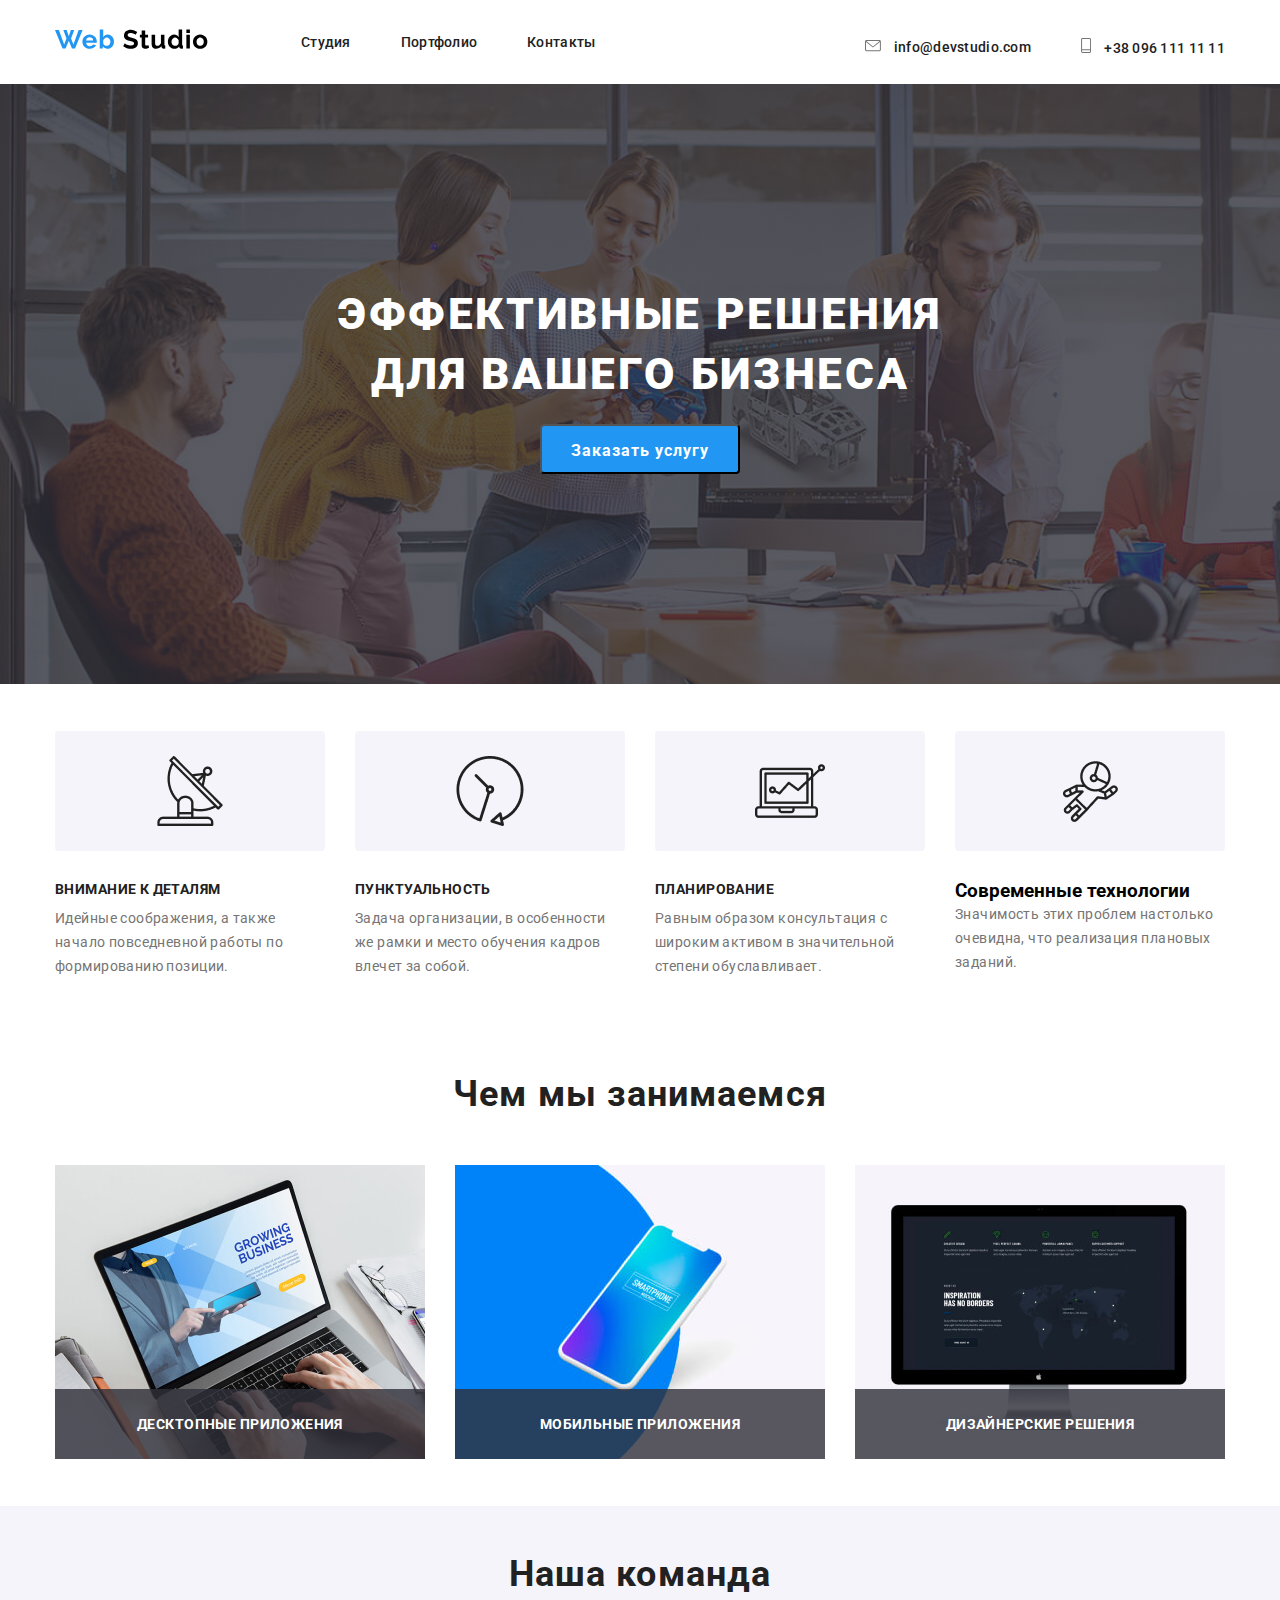
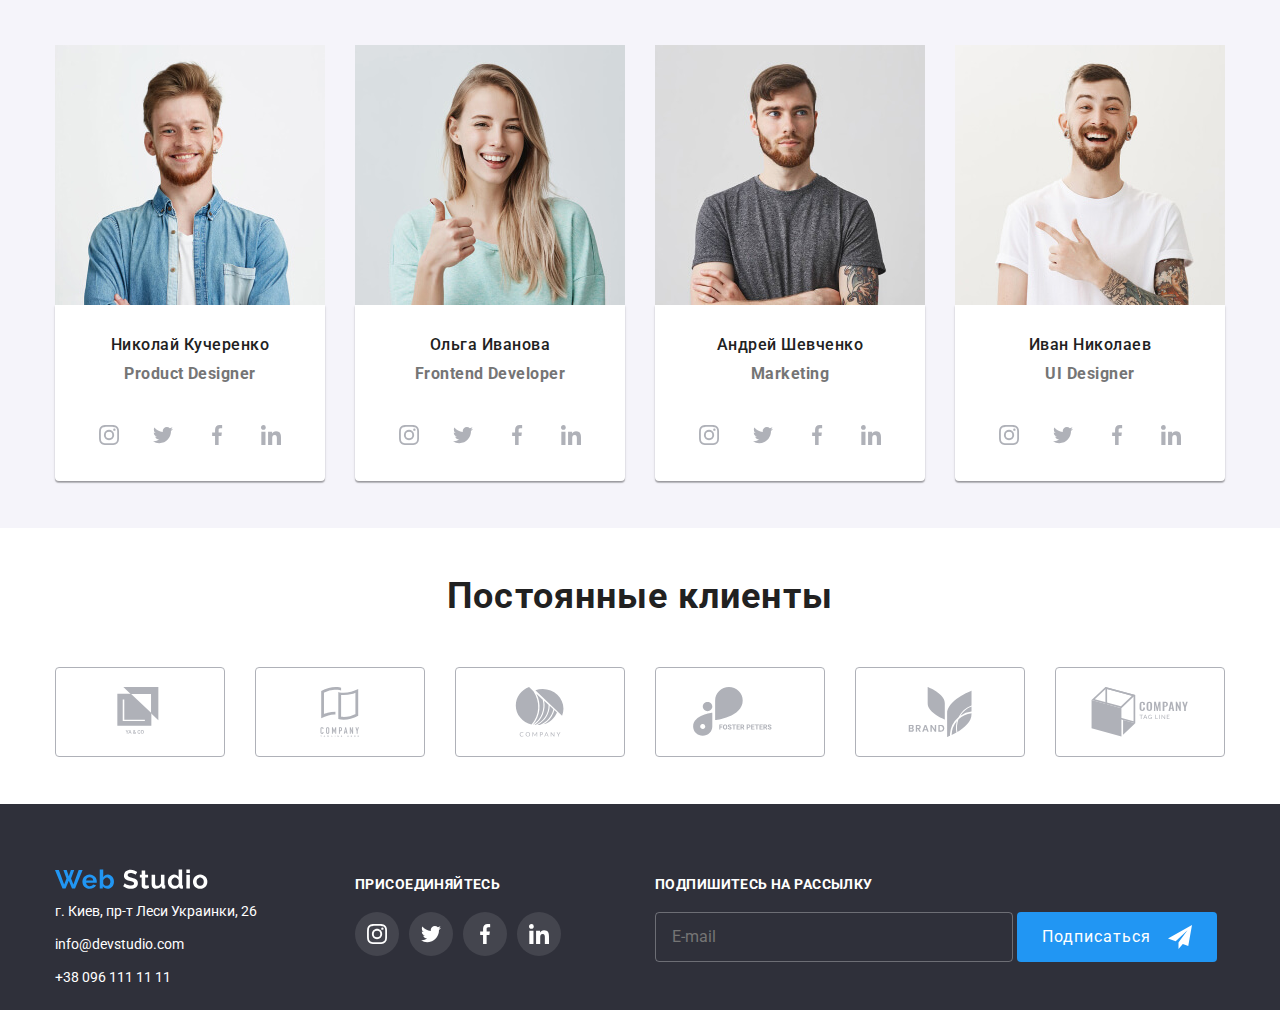
==== index.html @ 02348bcf "Add files via upload" ====
<!DOCTYPE html>
<html lang="ru">
  <head>
    <meta charset="UTF-8" />
    <meta name="viewport" content="width=device-width, initial-scale=1.0" />
    <title>Document</title>
    <link
      href="https://fonts.googleapis.com/css2?family=Roboto:wght@400;500;700;900&display=swap"
      rel="stylesheet"
    />
    <link
      rel="stylesheet"
      href="https://cdnjs.cloudflare.com/ajax/libs/modern-normalize/1.0.0/modern-normalize.css"
    />
    <link rel="stylesheet" href="./css/main.min.css" />
  </head>
  <body>
    <!--header-->
    <header class="header">
      <div class="container">
        <nav class="navigation">
          <a class="logo" href="./index.html">
           <svg width="153" height="31">
             <use href="./images/sprite.svg#icon-Web-Studio"></use>
           </svg>
          </a>
          <ul class="navigation-list list">
            <li class="navigation-list-item">
              <a class="navigation-list-link link" href="">Студия </a>
            </li>
            <li class="navigation-list-item">
              <a class="navigation-list-link link" href="./poftfolio.html"
                >Портфолио
              </a>
            </li>
            <li class="navigation-list-item">
              <a class="navigation-list-link link" href=""> Контакты</a>
            </li>
          </ul>
        </nav>
        <address class="address">
          <ul class="address-list list">
            <li class="address-list-item">
              <a class="address-list-item-mail link"
                href="mailto:info@devstudio.com">
                <svg class="mail-svg">
                  <use href="./images/sprite.svg#icon-mail"></use>
                </svg>
                info@devstudio.com
              </a>
            </li>
            <li class="address-list-item">
              <a class="address-list-item-tel link" href="tel:+380961111111"
                >
                <svg class="tel-svg">
                  <use href="./images/sprite.svg#icon-tel"></use>
                </svg>
                +38 096 111 11 11</a
              >
            </li>
          </ul>
        </address>
      </div>
    </header>
    <main>
      <!--Hero-->
      <section class="hero">
        <h1 class="hero-title">
          ЭФФЕКТИВНЫЕ РЕШЕНИЯ <br />
          ДЛЯ ВАШЕГО БИЗНЕСА
        </h1>
        <button class="modal-btn" type="button" data-modal-open >Заказать услугу</button>
      </section>
      <!--advantages-->
      <section class="advantages section">
        <div class="container">
        <h2 class="advantages-title" hidden>fff</h2>
        <ul class="advantages-list list">
          <li class="advantages-list-item">
            <div class="advantages-content first">
            
              <h3 class="subtitle">Внимание к деталям</h3>
              <p class="discription">
                Идейные соображения, а также начало повседневной работы по
                формированию позиции.
              </p>
            </div>
          </li>
          <li class="advantages-list-item">
            <div class="advantages-content second">
              <h3 class="subtitle">Пунктуальность</h3>
              <p class="discription">
                Задача организации, в особенности же рамки и место обучения
                кадров влечет за собой.
              </p>
            </div>
          </li>
          <li class="advantages-list-item">
            <div class="advantages-content third">
              <h3 class="subtitle">Планирование</h3>
              <p class="discription">
                Равным образом консультация с широким активом в значительной
                степени обуславливает.
              </p>
            </div>
          </li>
          <li class="advantages-list-item">
            <div class="advantages-content fourth">
              <h3 class="advantages-subtitle">Современные технологии</h3>
              <p class="discription">
                Значимость этих проблем настолько очевидна, что реализация
                плановых заданий.
              </p>
            </div>
          </li>
        </ul>
        </div>
      </section>
      <!--about us-->
      <section class="about section">
        <div class="container">
        <h2 class="title">Чем мы занимаемся</h2>
        <ul class="about-list list">
          <li class="about-list-item">
            <img
              src="./images/about/1.jpg"
              alt="мужские руки на клавиатуре ноутбука"
              width="370"
              height="294"
            />
            <p class="about-list-title">Десктопные приложения</p>
          </li>
          <li class="about-list-item">
            <img
              src="./images/about/2.jpg"
              alt="смартфон"
              width="370"
              height="294"
            />
            <p class="about-list-title">Мобильные приложения</p>
          </li>
          <li class="about-list-item">
            <img
              src="./images/about/3.jpg"
              alt="монитор апл"
              width="370"
              height="294"
            />
            <p class="about-list-title">Дизайнерские решения</p>
          </li>
        </ul>
        </div>
      </section>
      <!--team-->
      <section class="co-workers section">
        <div class="container">
        <h2 class="title">Наша команда</h2>
        <ul class="co-workers-list list">
          <li class="co-workers-list-item">
            <img
              src="./images/team/1.jpg"
              alt="рыжий парень с бородой"
              width="270"
              height="260"
            />
            <div class="co-worker-content">
              <h3 class="co-worker-name">Николай Кучеренко</h3>
              <p class="co-worker-description">Product Designer</p>
              <ul class="co-worker-list-discription list">
                <li class="co-worker-list-discription-item">
                  <a class="co-worker-list-discription-link link" href=""
                    >
                    <svg class="co-worker-list-discription-link-svg">
                      <use href="./images/sprite.svg#icon-instagram"></use>
                    </svg>
                  </a>
                </li>
                <li class="co-worker-list-discription-item">
                  <a class="co-worker-list-discription-link link" href=""
                    >
                    <svg class="co-worker-list-discription-link-svg">
                      <use href="./images/sprite.svg#icon-twitter"></use>
                    </svg>
                </a>
                </li>
                <li class="co-worker-list-discription-item">
                  <a class="co-worker-list-discription-link link" href="">
                    <svg class="co-worker-list-discription-link-svg">
                      <use href="./images/sprite.svg#icon-facebook"></use>
                    </svg>
                </a>
                </li>
                <li class="co-worker-list-discription-item">
                  <a class="co-worker-list-discription-link link" href=""
                    >
                    <svg class="co-worker-list-discription-link-svg">
                      <use href="./images/sprite.svg#icon-linkedin"></use>
                    </svg>
                </a>
                </li>
              </ul>
            </div>
          </li>
          <li class="co-workers-list-item">
            <img
              src="./images/team/2.jpg"
              alt="рыжий парень с бородой"
              width="270"
              height="260"
            />
            <div class="co-worker-content">
            <h3 class="co-worker-name">Ольга Иванова</h3>
            <p class="co-worker-description">Frontend Developer</p>
            <ul class="co-worker-list-discription list">
              <li class="co-worker-list-discription-item">
                <a class="co-worker-list-discription-link link" href="">
                  <svg class="co-worker-list-discription-link-svg">
                    <use href="./images/sprite.svg#icon-instagram"></use>
                  </svg>
                </a>
              </li>
              <li class="co-worker-list-discription-item">
                <a class="co-worker-list-discription-link link" href="">
                  <svg class="co-worker-list-discription-link-svg">
                    <use href="./images/sprite.svg#icon-twitter"></use>
                  </svg>
                </a>
              </li>
              <li class="co-worker-list-discription-item">
                <a class="co-worker-list-discription-link link" href="">
                  <svg class="co-worker-list-discription-link-svg">
                    <use href="./images/sprite.svg#icon-facebook"></use>
                  </svg>
                </a>
              </li>
              <li class="co-worker-list-discription-item">
                <a class="co-worker-list-discription-link link" href="">
                  <svg class="co-worker-list-discription-link-svg">
                    <use href="./images/sprite.svg#icon-linkedin"></use>
                  </svg>
                </a>
              </li>
            </ul>
            </div>
          </li>
          <li class="co-workers-list-item">
            <img
              src="./images/team/3.jpg"
              alt="рыжий парень с бородой"
              width="270"
              height="260"
            />
            <div class="co-worker-content">
            <h3 class="co-worker-name">Андрей Шевченко</h3>
            <p class="co-worker-description">Marketing</p>
            <ul class="co-worker-list-discription list">
              <li class="co-worker-list-discription-item">
                <a class="co-worker-list-discription-link link" href="">
                  <svg class="co-worker-list-discription-link-svg">
                    <use href="./images/sprite.svg#icon-instagram"></use>
                  </svg>
                </a>
              </li>
              <li class="co-worker-list-discription-item">
                <a class="co-worker-list-discription-link link" href="">
                  <svg class="co-worker-list-discription-link-svg">
                    <use href="./images/sprite.svg#icon-twitter"></use>
                  </svg>
                </a>
              </li>
              <li class="co-worker-list-discription-item">
                <a class="co-worker-list-discription-link link" href="">
                  <svg class="co-worker-list-discription-link-svg">
                    <use href="./images/sprite.svg#icon-facebook"></use>
                  </svg>
                </a>
              </li>
              <li class="co-worker-list-discription-item">
                <a class="co-worker-list-discription-link link" href="">
                  <svg class="co-worker-list-discription-link-svg">
                    <use href="./images/sprite.svg#icon-linkedin"></use>
                  </svg>
                </a>
              </li>
            </ul>
          </li>
          <li class="co-workers-list-item">
            <img
              src="./images/team/4.jpg"
              alt="рыжий парень с бородой"
              width="270"
              height="260"
            />
            <div class="co-worker-content">
            <h3 class="co-worker-name">Иван Николаев</h3>
            <p class="co-worker-description">UI Designer</p>
            <ul class="co-worker-list-discription list">
              <li class="co-worker-list-discription-item">
                <a class="co-worker-list-discription-link link" href="">
                  <svg class="co-worker-list-discription-link-svg">
                    <use href="./images/sprite.svg#icon-instagram"></use>
                  </svg>
                </a>
              </li>
              <li class="co-worker-list-discription-item">
                <a class="co-worker-list-discription-link link" href="">
                  <svg class="co-worker-list-discription-link-svg">
                    <use href="./images/sprite.svg#icon-twitter"></use>
                  </svg>
                </a>
              </li>
              <li class="co-worker-list-discription-item">
                <a class="co-worker-list-discription-link link" href="">
                  <svg class="co-worker-list-discription-link-svg">
                    <use href="./images/sprite.svg#icon-facebook"></use>
                  </svg>
                </a>
              </li>
              <li class="co-worker-list-discription-item">
                <a class="co-worker-list-discription-link link" href="">
                  <svg class="co-worker-list-discription-link-svg">
                    <use href="./images/sprite.svg#icon-linkedin"></use>
                  </svg>
                </a>
              </li>
            </ul>
          </li>
          </div>
        </ul>
      </section>
      </div>
      <!--clients-->
      <section class="clients section">
        <div class="container">
        <h2 class="title">Постоянные клиенты</h2>
        <ul class="clients-list list">
          <li class="clients-list-item">
            <a class="clients-list-link link" href="">
            <svg class="clients-list-svg">
              <use href="./images/sprite.svg#icon-logo-1"></use>
            </svg>
            </a>
          </li>
          <li class="clients-list-item">
            <a class="clients-list-link link" href="">
            <svg class="clients-list-svg">
              <use href="./images/sprite.svg#icon-logo-2"></use>
            </svg>
            </a>
          </li>
          <li class="clients-list-item">
            <a class="clients-list-link link" href="">
            <svg class="clients-list-svg">
              <use href="./images/sprite.svg#icon-logo-3"></use>
            </svg>
            </a>
          </li>
          <li class="clients-list-item">
            <a class="clients-list-link link" href="">
            <svg class="clients-list-svg">
              <use href="./images/sprite.svg#icon-logo-4"></use>
            </svg>
            </a>
          </li>
          <li class="clients-list-item">
            <a class="clients-list-link link" href="">
            <svg class="clients-list-svg">
              <use href="./images/sprite.svg#icon-logo-5"></use>
            </svg>
            </a>
          </li>
          <li class="clients-list-item">
            <a class="clients-list-link link" href="">
          <svg class="clients-list-svg">
            <use href="./images/sprite.svg#icon-logo-6"></use>
          </svg>
          </a>
          </li>
        </ul>
        </div>
      </section>
    </main>
    <footer class="footer">
      <div class="container">
        <div class="address-footer">
          <a class="logo" href="./index.html">
           <svg class="logo-img-svg">
            <use href="./images/sprite.svg#icon-web-footer"></use>
          </svg>
          </a>
          <address class="address-footer-description">
            <p class="address-fact">г. Киев, пр-т Леси Украинки, 26</p>
            <ul class="address-list-footer list">
              <li class="address-list-item">
                <a class="address-list-item-mail-foter link" href="mailto:info@devstudio.com">info@devstudio.com</a>
              </li>
              <li class="address-list-item">
                <a class="address-list-item-tel-footer link" href="tel:+380961111111">+38 096 111 11 11</a>
              </li>
            </ul>
          </address>
        </div>
        <div class="subscription-social">
          <h3 class="social-title">присоединяйтесь</h3>
            <ul class="subscription-list list">
              <li class="subscription-list-item">
               <a class="subscription-social-link link" href="">
                <svg class="subscription-social-link-svg">
                  <use href="./images/sprite.svg#icon-instagram-footer"></use>
                </svg>
              </a>
            </li>
            <li class="subscription-list-item">
              <a class="subscription-social-link link" href="">
                <svg class="subscription-social-link-svg">
                  <use href="./images/sprite.svg#icon-twitter-footer"></use>
                </svg>
              </a>
            </li>
            <li class="subscription-list-item">
              <a class="subscription-social-link link" href="">
                <svg class="subscription-social-link-svg">
                  <use href="./images/sprite.svg#icon-facebook-footer"></use>
                </svg>
              </a>
            </li>
            <li class="subscription-list-item">
              <a class="subscription-social-link link" href="">
                <svg class="subscription-social-link-svg">
                  <use href="./images/sprite.svg#icon-linkedin-footer"></use>
                </svg>
              </a>
            </li>
          </ul>
        </div>
        <div class="subscription">
          <h3 class="subscription-title">Подпишитесь на рассылку</h3>
          <form action="" class="subscription-form">
            <input type="email" name="email" class="subscription-input" placeholder="E-mail" size="40" />
            <button  type="submit" class="subscription-btn">
            <span class="subscription-btn-text">
              <p>Подписаться</p>
            <svg class="subscription-btn-svg">
            <use href="./images/sprite.svg#icon-send"></use>
          </svg>
          </form>
          
        </span>
          </button>
        </div>
      </div>
    </footer> 
    <div class="backdrop is-hidden" data-modal >
      <div class="modal">
        <h2 class="modal-title">Оставьте свои данные, мы вам перезвоним</h2>
        <button type="button" class="close-btn" data-modal-close>
          <svg class="modal-btn-svg" width="12" height="12">
            <use href="./images/sprite.svg#icon-Vector"></use>
          </svg>
        </button>
        <form action="#" class="modal-form">
          <label class="modal-form-field">
            Имя*
            <div class="modal-form-field-wrapper">
              <input type="text" name="user-name" class="modal-form-input" placeholder="Имя" required>
            <svg class="modal-form-svg" width="12" height="12">
              <use href="./images/sprite.svg#icon-name"></use>
            </svg>
            </div>
          </label>
          <label class="modal-form-field">
            Телефон*
            <span class="modal-form-field-wrapper">
             <input type="tel" name="user-phone" class="modal-form-input" placeholder="Телефон" required>
              <svg class="modal-form-svg" width="13" height="13">
                <use href="./images/sprite.svg#icon-tel"></use>
              </svg>
            </span>
            </label>
          <label class="modal-form-field">
            Почта*
            <span class="modal-form-field-wrapper">
            <input type="email" name="email" class="modal-form-input" placeholder="Почта" required>
            <svg class="modal-form-svg" width="15" height="12">
              <use href="./images/sprite.svg#icon-mail"></use>
            </svg>
            </span>
          </label>
          <label class="modal-form-field" for="user-massege">
            Комментарий
          </label> 
            <span class="modal-form-field-wrapper">
               <textarea name="user-massege" id="user-massege" class="modal-form-massege" placeholder="Комментарий"></textarea>
            </span>
          
         <input type="checkbox" id="check-policy" name="user-policy" value="accept-policy" class="modal-form-policy visually-hidden">
          <label class="modal-form-policy-lable" for="check-policy">
            Соглашаюсь с рассылкой и принимаю <a href="">Условия договора</a>
          </label>
         <button type="submit" class="modal-form-btn">Отправить</button>
        </form>
       
      </div>
    </div>
    <script src="./js/modal.js"></script>
  </body>
</html>
---- css/main.min.css ----
.visually-hidden{position:absolute !important;clip:rect(1px 1px 1px 1px);clip:rect(1px, 1px, 1px, 1px);padding:0 !important;border:0 !important;height:1px !important;width:1px !important;overflow:hidden}*,*::before,*::after{margin:0;padding:0}body{font-family:"Roboto",sans-serif;font-style:normal}.list{list-style:none}.link{text-decoration:none}.address{font-style:normal}img{display:block}.section{padding-top:47px;padding-bottom:47px}.container{width:1200px;padding:0 15px;margin:0 auto}.title{font-weight:700;font-size:36px;line-height:1.167;text-align:center;letter-spacing:0.03em;color:#212121}.subtitle{font-weight:700;font-size:14px;line-height:1.143;letter-spacing:0.03em;text-transform:uppercase;color:#212121}.discription{font-weight:400;font-size:14px;line-height:1.714;letter-spacing:0.03em;color:#757575}.backdrop{position:fixed;top:0px;left:0px;width:100%;height:100%;background-color:rgba(0,0,0,0.5);transition:all 550ms linear}.backdrop.is-hidden{opacity:0;visibility:hidden;pointer-events:none;transition:all 500ms linear 500ms}.backdrop.is-hidden .modal{transform:translate(-50%, -50%) scale(0);transition:all 500ms linear 0ms}.modal{position:absolute;top:50%;left:50%;transform:translate(-50%, -50%) scale(1);width:528px;height:581px;background-color:#fff;transition:all 300ms linear 500ms;padding:40px}.modal-btn-svg{width:11px;height:11px;fill:#000}.close-btn{position:absolute;width:30px;height:30px;top:10px;right:9px;background:#ffffff;border:1px solid rgba(0,0,0,0.1);border-radius:100%}.close-btn:hover .modal-btn-svg{fill:#2196f3;transition:color 250ms cubic-bezier(0.4, 0, 0.2, 1)}.modal-form{display:flex;flex-direction:column}.modal-form-field,.modal-form-massege{display:block;font-family:Roboto;font-style:normal;font-weight:400;font-size:12px;line-height:1.167;color:#757575}.modal-form-input:focus,.modal-form-massege:focus{outline:none;border:1px solid #2196f3}.modal-form-input:focus+.modal-form-svg{fill:#2196f3}.modal-form-field-wrapper{display:block;position:relative;margin-top:4px;margin-bottom:10px}.modal-form-input{display:block;width:100%;height:40px;border:1px solid rgba(33,33,33,0.2);border-radius:4px;padding-left:42px}.modal-form-massege{width:100%;height:120px;border:1px solid rgba(33,33,33,0.2);border-radius:4px;resize:none;margin-top:4px;padding-left:16px;padding-top:12px}.modal-form-svg{position:absolute;left:19px;bottom:14px;fill:#000}.modal-form-policy-lable::before{display:inline-block;width:16px;height:15px;content:"";background-image:url(../images/check.png);border-radius:2px}.modal-form-policy:checked+.modal-form-policy-lable::before{background-image:url(../images/check_on.png);background-position:center;background-color:#2196f3;background-repeat:no-repeat}.modal-form-policy-lable{text-decoration-skip:none;font-family:Roboto;font-style:normal;font-weight:400;font-size:14px;line-height:1.714;color:#757575}.header .container{display:flex;align-items:center}.header .address{margin-left:auto}.navigation{display:flex;align-items:center}.navigation-list,.address-list{display:flex;align-items:center}.logo{padding-top:24px;padding-bottom:25px;margin-right:93px}.navigation-list-item:not(:last-child),.address-list-item:not(:last-child){margin-right:50px}.navigation-list-link{position:relative;display:flex;flex-direction:column;align-items:center}.navigation-list-link:hover::after{position:absolute;top:38px;width:100%;content:"";height:4px;background:#2196f3;border-radius:2px}.mail-svg{width:16px;height:12px;margin-right:10px;fill:#757575}.tel-svg{width:10px;height:15px;margin-right:10px;fill:#757575}.address-list-item:hover .mail-svg,.address-list-item:hover .tel-svg{fill:#2196f3;transition:color 250ms cubic-bezier(0.4, 0, 0.2, 1)}.address-list-item{display:flex;align-items:flex-end}.navigation-list-link,.address-list-item-mail,.address-list-item-tel{font-weight:500;font-style:normal;font-size:14px;line-height:1.143;letter-spacing:0.02em;color:#212121;transition:color 250ms cubic-bezier(0.4, 0, 0.2, 1)}.navigation-list-link:hover,.navigation-list-link:focus,.address-list-item-mail:hover,.address-list-item-mail:focus,.address-list-item-tel:hover,.address-list-item-tel:focus{color:#2196f3}.hero .container{display:flex}.hero{text-align:center;height:600px;background-image:linear-gradient(rgba(47,48,58,0.8), rgba(47,48,58,0.8)),url(../images/hero/header.jpg)}.hero-title{font-weight:900;font-size:44px;line-height:1.364;letter-spacing:0.06em;text-transform:uppercase;padding-top:200px;color:#ffffff}.modal-btn,.modal-form-btn{font-family:"Roboto", sans-serif;font-style:normal;font-weight:700;font-size:16px;line-height:1.875;align-items:center;letter-spacing:0.06em;margin-top:20px;width:200px;height:50px;background:#2196f3;color:#ffffff;border-radius:4px;padding:10px 25px}.modal-title{font-family:Roboto;font-style:normal;font-weight:700;font-size:20px;line-height:1.15;text-align:center;color:#212121;margin-bottom:30px}.advantages .subtitle{margin-bottom:10px}.advantages-list{display:flex;justify-content:space-between}.first::before{background-image:url("../images/advantages/1.png");display:block;content:"";width:270px;height:120px;background-color:#f5f4fa;margin-bottom:30px;background-repeat:no-repeat;background-position:center;border-radius:4px}.second::before{background-image:url("../images/advantages/2.png");display:block;content:"";width:270px;height:120px;background-color:#f5f4fa;margin-bottom:30px;background-repeat:no-repeat;background-position:center;border-radius:4px}.third::before{background-image:url("../images/advantages/3.png");display:block;content:"";width:270px;height:120px;background-color:#f5f4fa;margin-bottom:30px;background-repeat:no-repeat;background-position:center;border-radius:4px}.fourth::before{background-image:url("../images/advantages/4.png");display:block;content:"";width:270px;height:120px;background-color:#f5f4fa;margin-bottom:30px;background-repeat:no-repeat;background-position:center;border-radius:4px}.advantages-list-item{width:270px}.advantages-img-icon{text-align:center;margin-bottom:10px}.about .title{margin-bottom:50px}.about-list{display:flex;justify-content:space-between}.about-list-item{position:relative;width:370px}.about-list-title{position:absolute;bottom:0;left:0;width:370px;height:70px;font-weight:700;font-size:14px;line-height:1.143;text-align:center;letter-spacing:0.03em;text-transform:uppercase;color:#fff;background-color:rgba(47,48,58,0.8);padding-top:27px}.co-workers{background-color:#f5f4fa}.co-workers .title{margin-bottom:50px}.co-workers-list{display:flex;justify-content:space-between}.co-worker-name{font-weight:500;font-size:16px;line-height:1.188;text-align:center;letter-spacing:0.03em;color:#212121;margin-bottom:10px}.co-worker-description{font-weight:700;font-size:16px;line-height:19px;text-align:center;letter-spacing:0.03em;color:#757575;margin-bottom:30px}.co-worker-list-discription{display:flex;margin-left:32px;margin-right:32px;justify-content:space-between}.co-worker-content{padding-top:30px;background:#ffffff;box-shadow:0px 1px 3px rgba(0,0,0,0.12),0px 1px 1px rgba(0,0,0,0.14),0px 2px 1px rgba(0,0,0,0.2);border-radius:0px 0px 4px 4px;padding-bottom:24px}.co-worker-list-discription-link{display:flex;align-items:center;justify-content:center;width:44px;height:44px;border-radius:50px;cursor:pointer;transition:background-color 250ms cubic-bezier(0.4, 0, 0.2, 1)}.co-worker-list-discription-link:hover,.co-worker-list-discription-link:focus{background-color:#2196f3}.co-worker-list-discription-link-svg{width:20px;height:20px;fill:#afb1b8;transition:fill 250ms cubic-bezier(0.4, 0, 0.2, 1)}.co-worker-list-discription-link:hover .co-worker-list-discription-link-svg{fill:#ffffff}.clients-list{display:flex;justify-content:space-between}.clients .title{margin-bottom:50px}.clients-list-link{display:flex;align-items:center;width:170px;height:90px;border:1px solid #afb1b8;box-sizing:border-box;border-radius:4px;transition:border-color 250ms cubic-bezier(0.4, 0, 0.2, 1)}.clients-list-svg{height:50px;fill:#afb1b8;transition:fill 250ms cubic-bezier(0.4, 0, 0.2, 1)}.clients-list-item:hover .clients-list-svg{fill:#2196f3}.clients-list-link:hover{border-color:#2196f3}.clients-list-link:hover .clients-list-svg{fill:#2196f3}.footer{background:#2f303a}.footer .container{display:flex}.logo-img-svg{width:153px;height:31px}.address-footer{width:231px;margin-top:60px;margin-bottom:20px;margin-right:69px}.address-fact{font-weight:normal;font-style:normal;font-size:14px;line-height:1.714;color:#ffffff}.address-list-item{margin-top:9px}.address-list-item-mail-foter,.address-list-item-tel-footer{color:#ffffff;transition:color 250ms cubic-bezier(0.4, 0, 0.2, 1)}.address-list-item-mail-foter:hover,.address-list-item-tel-footer:hover{color:#2196f3}.address-footer-description{font-family:"Roboto", sans-serif;font-style:normal;font-weight:400;font-size:14px;line-height:1.714;color:#ffffff}.subscription-social{width:206px;margin-top:72px;margin-right:94px}.social-title{font-weight:700;font-size:14px;line-height:1.143;letter-spacing:0.03em;text-transform:uppercase;color:#ffffff;margin-bottom:20px}.subscription-title{font-weight:700;font-size:14px;line-height:1.143;letter-spacing:0.03em;text-transform:uppercase;color:#ffffff;margin-right:12px}.subscription{margin-top:72px;width:570px}.subscription-btn{font-family:"Roboto", sans-serif;font-style:normal;font-weight:400;font-size:16px;line-height:1.875;align-items:center;letter-spacing:0.06em;margin-top:20px;width:200px;height:50px;background:#2196f3;border-radius:4px;border:0px;padding:10px 25px;color:#ffffff}.subscription-btn-svg{width:24px;height:24px;margin-left:10px;fill:#ffffff}.subscription-btn-text{display:inline-block;display:flex;align-items:center;justify-content:space-between}.subscription-input{width:358px;height:50px;border-radius:4px;border:1px solid rgba(255,255,255,0.3);box-sizing:border-box;background-color:transparent;padding-left:16px;color:#fff}.subscription-input:hover,.subscription-input:focus{border:1px solid #2196f3}.subscription-list{display:flex;justify-content:space-between}.subscription-social-link{display:flex;align-items:center;justify-content:center;width:44px;height:44px;border-radius:50px;background-color:rgba(255,255,255,0.1);transition:background-colo 250ms cubic-bezier(0.4, 0, 0.2, 1)}.subscription-social-link:hover{background-color:#2196f3}.subscription-social-link-svg{width:20px;height:20px;fill:#fff}
/*# sourceMappingURL=main.min.css.map */
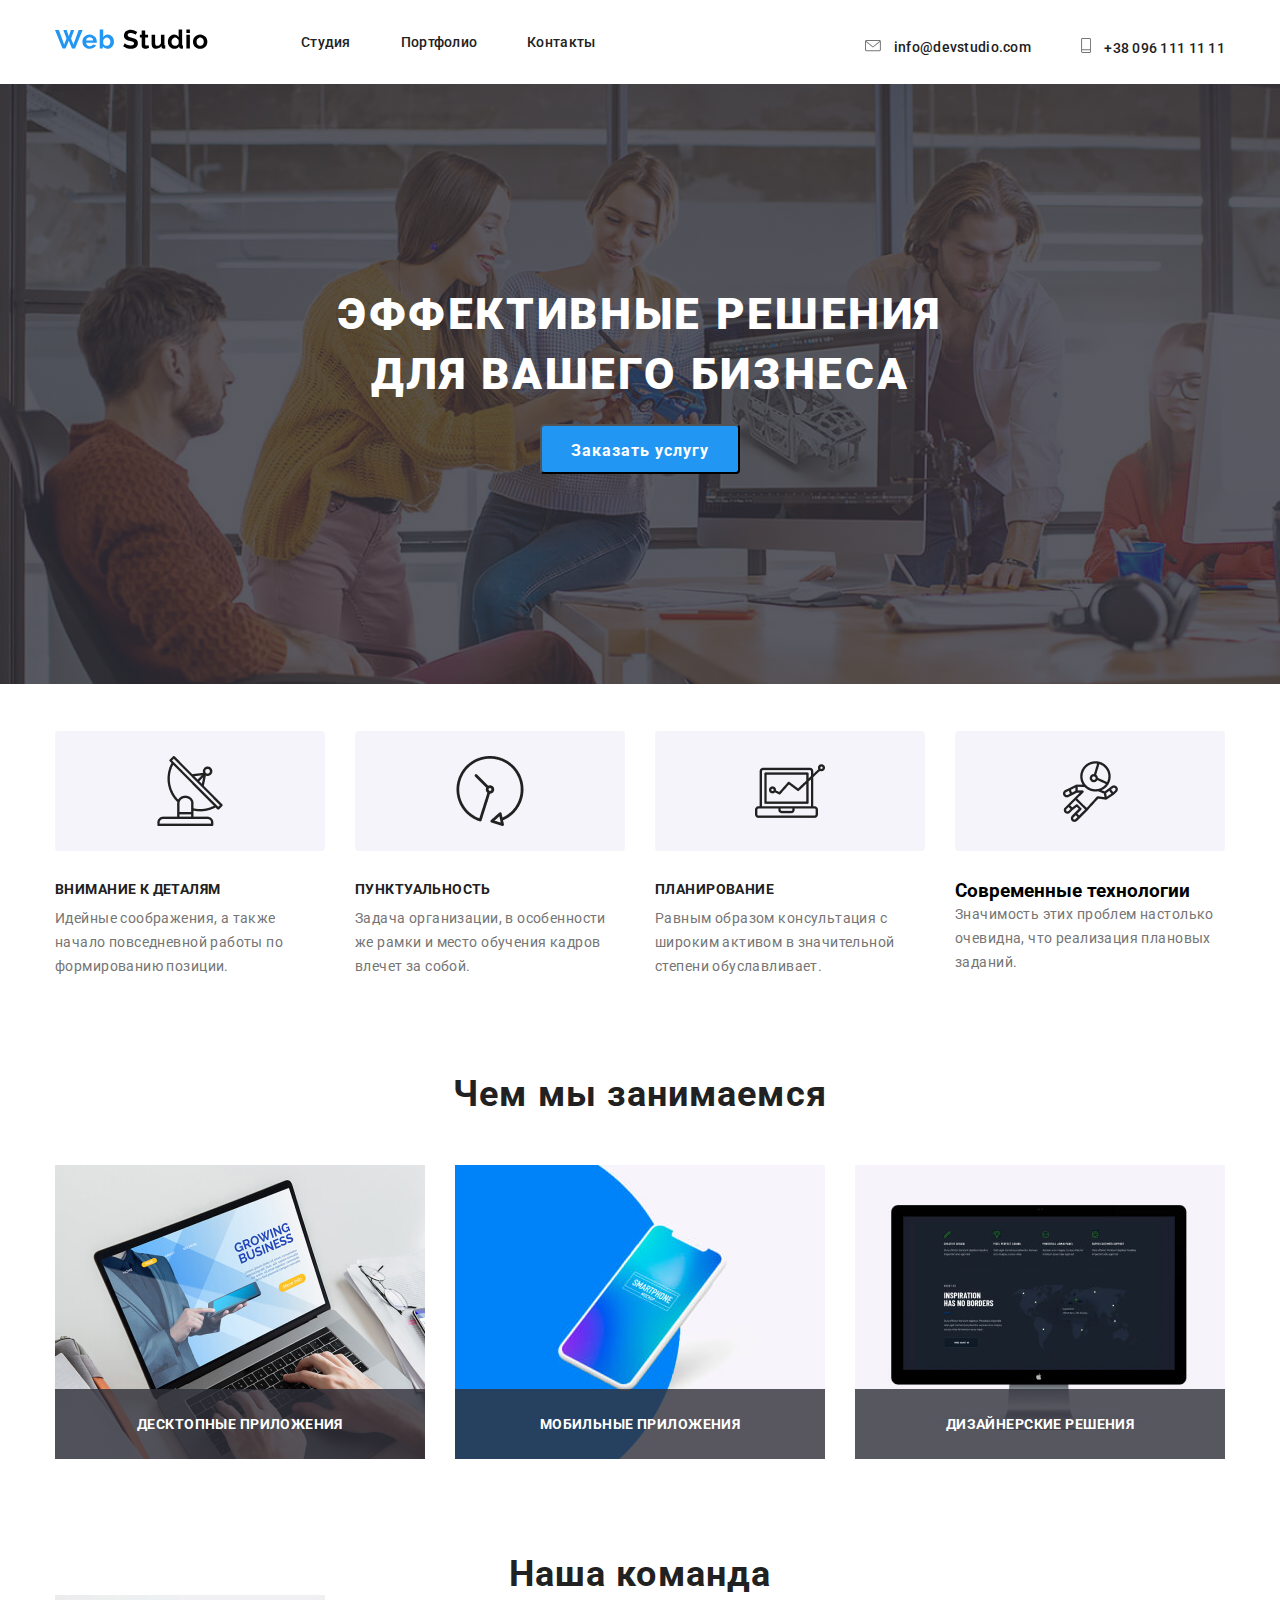
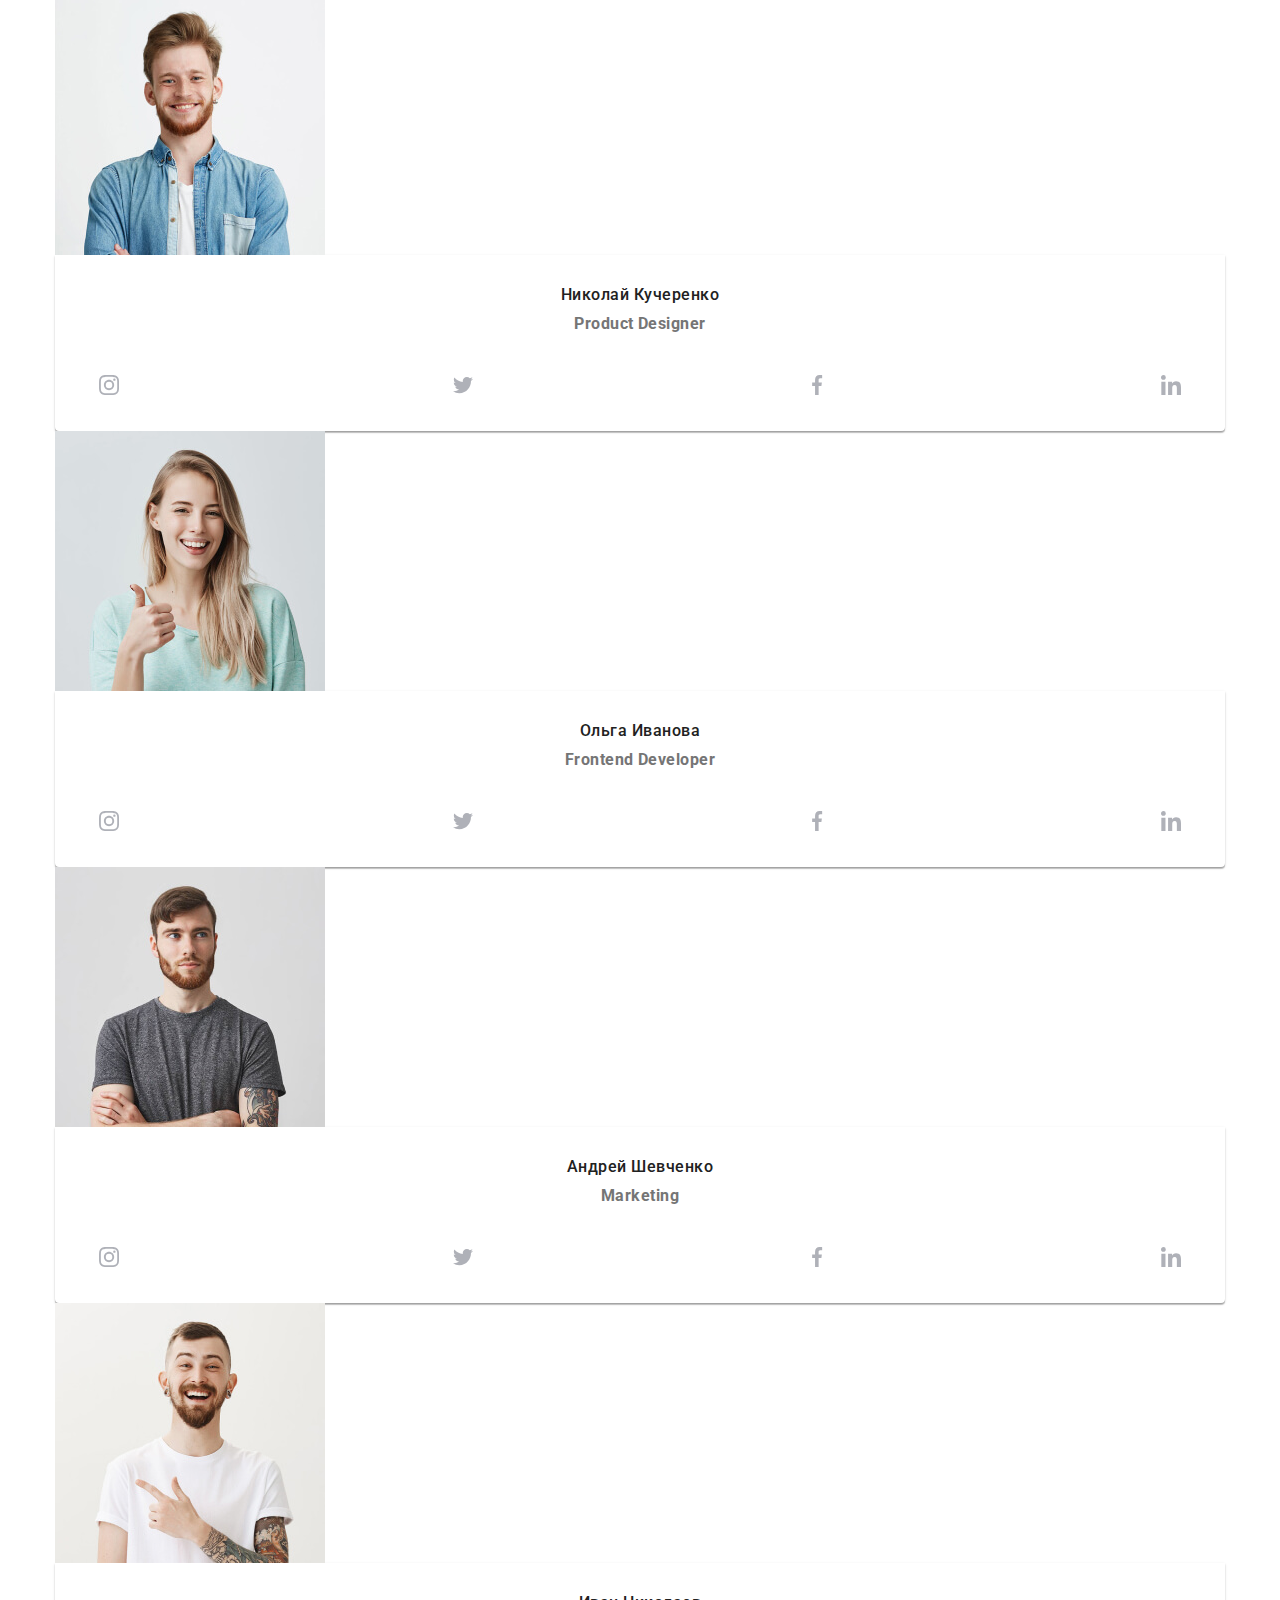
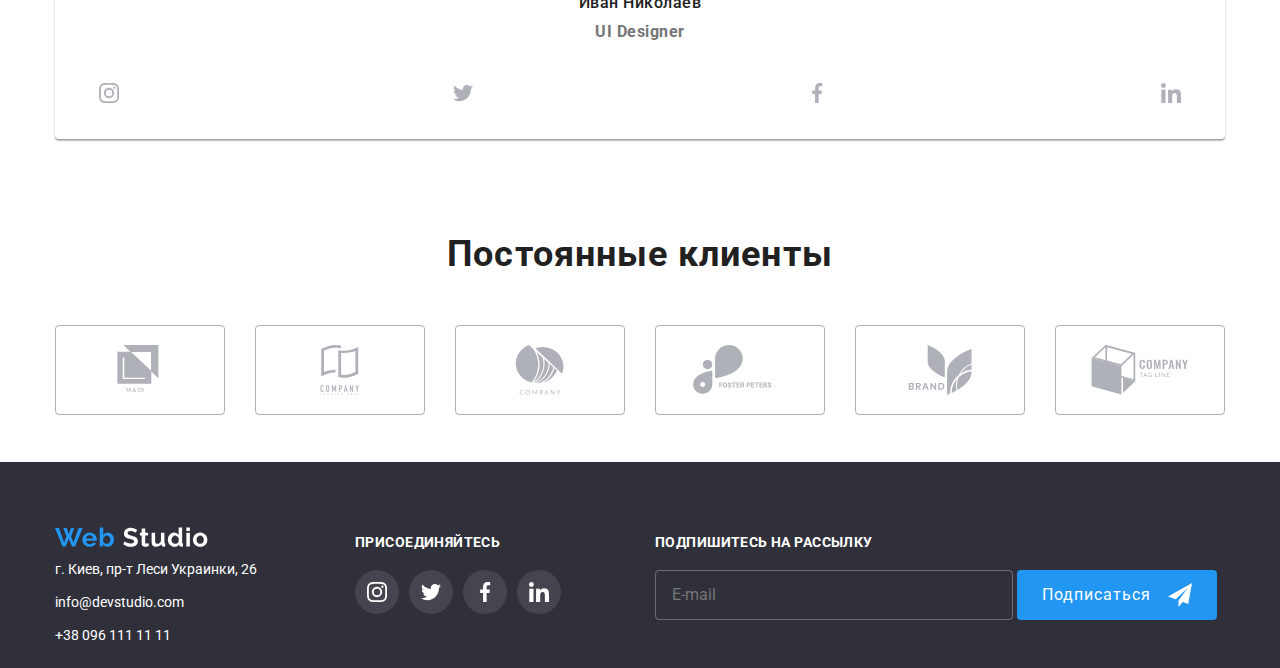
==== commit 365c103e: "Update index.html" ====
--- a/index.html
+++ b/index.html
@@ -152,11 +152,11 @@
         </div>
       </section>
       <!--team-->
-      <section class="co-workers section">
+      <section class="co-worker section">
         <div class="container">
         <h2 class="title">Наша команда</h2>
-        <ul class="co-workers-list list">
-          <li class="co-workers-list-item">
+        <ul class="co-worker-list list">
+          <li class="co-worker-list-item">
             <img
               src="./images/team/1.jpg"
               alt="рыжий парень с бородой"
@@ -201,7 +201,7 @@
               </ul>
             </div>
           </li>
-          <li class="co-workers-list-item">
+          <li class="co-worker-list-item">
             <img
               src="./images/team/2.jpg"
               alt="рыжий парень с бородой"
@@ -243,7 +243,7 @@
             </ul>
             </div>
           </li>
-          <li class="co-workers-list-item">
+          <li class="co-worker-list-item">
             <img
               src="./images/team/3.jpg"
               alt="рыжий парень с бородой"
@@ -284,7 +284,7 @@
               </li>
             </ul>
           </li>
-          <li class="co-workers-list-item">
+          <li class="co-worker-list-item">
             <img
               src="./images/team/4.jpg"
               alt="рыжий парень с бородой"
